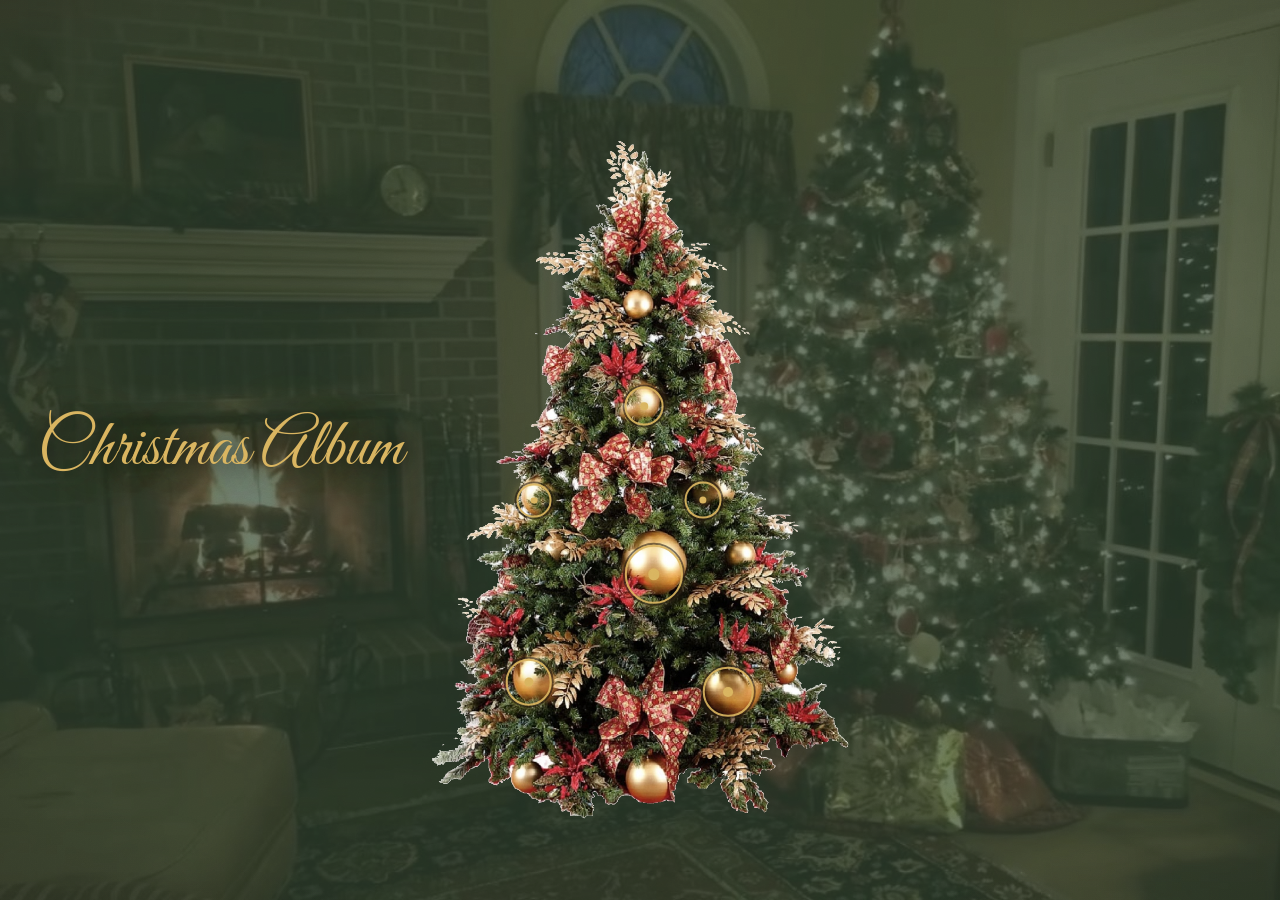
==== tree.html @ 501cd373 "Add files via upload" ====
<!DOCTYPE html>
<html lang="en">
<head>
<meta charset="utf-8">
<meta name="viewport" content="width=device-width, initial-scale=1">
<title>The Christmas Tree &middot; My Little Home</title>
<meta name="description" content="The Christmas tree in a retro Christmas house: the sixth picture of the house, under a translucent evergreen, with a Christmas album of six photographs.">
<link rel="stylesheet" href="assets/css/style.css">
<link rel="icon" href="data:image/svg+xml,%3Csvg xmlns='http://www.w3.org/2000/svg' viewBox='0 0 32 32'%3E%3Crect width='32' height='32' rx='6' fill='%232e0d14'/%3E%3Cpath d='M16 5l2.9 6.1 6.6.8-4.9 4.5 1.3 6.5L16 19.8 10.1 22.9l1.3-6.5L6.5 11.9l6.6-.8z' fill='%23d9b45f'/%3E%3C/svg%3E">
</head>
<body class="page page--tree" data-parent="room.html">
  <main id="main">
    <h1 class="sr-only">The Christmas Tree</h1>

    <p class="album__label">Christmas Album</p>

    <div class="stage" style="background-image:url('assets/img/living-room-tree.jpg')">
      <div class="stage__tint" id="tint" data-rgb="47,70,51" style="background:rgba(47,70,51,0.7)"></div>
      <div class="stage__vig"></div>

      <div class="album__tree" id="album-tree">
        <img src="assets/img/christmas-tree.png" alt="A decorated Christmas tree hung with red bows and gold baubles">

        <button class="album__ball" type="button" data-photo="assets/img/album-01.jpg"
                data-alt="Choosing a mug in a Christmas shop"
                aria-label="The first photograph of the album"
                style="--x:51.01%; --y:37.31%; --s:10%"><span class="sr-only">The first photograph</span></button>

        <button class="album__ball" type="button" data-photo="assets/img/album-02.jpg"
                data-alt="Under the lights at the castle"
                aria-label="The second photograph of the album"
                style="--x:24.94%; --y:51.32%; --s:9%"><span class="sr-only">The second photograph</span></button>

        <button class="album__ball" type="button" data-photo="assets/img/album-03.jpg"
                data-alt="A Winnie the Pooh mug from the shelf"
                aria-label="The third photograph of the album"
                style="--x:64.86%; --y:51.17%; --s:9.5%"><span class="sr-only">The third photograph</span></button>

        <button class="album__ball" type="button" data-photo="assets/img/album-04.jpg"
                data-alt="In front of the Christmas shop window"
                aria-label="The fourth photograph of the album"
                style="--x:53.27%; --y:60.98%; --s:15%"><span class="sr-only">The fourth photograph</span></button>

        <button class="album__ball" type="button" data-photo="assets/img/album-05.jpg"
                data-alt="The princesses on the parade"
                aria-label="The fifth photograph of the album"
                style="--x:23.68%; --y:77.34%; --s:12%"><span class="sr-only">The fifth photograph</span></button>

        <button class="album__ball" type="button" data-photo="assets/img/album-06.jpg"
                data-alt="The Cinderella carousel at night"
                aria-label="The sixth photograph of the album"
                style="--x:70.91%; --y:78.58%; --s:13%"><span class="sr-only">The sixth photograph</span></button>
      </div>

      <figure class="album__shot" id="album-shot" hidden>
        <img class="album__photo" id="album-photo" src="" alt="">
      </figure>
    </div>
  </main>

<script src="assets/js/site.js"></script>
<script src="assets/js/album.js"></script>
</body>
</html>
---- assets/css/style.css ----
/* =========================================================
   The three faces of the house
   They live in the house now, so the first frame is painted
   without waiting for anybody outside. */

@font-face {
  font-family: 'Cormorant Garamond';
  font-style: italic;
  font-weight: 400;
  font-display: swap;
  src: url('../fonts/cormorant-garamond-400-italic-latin-ext.woff2') format('woff2');
  unicode-range: U+0100-02BA, U+02BD-02C5, U+02C7-02CC, U+02CE-02D7, U+02DD-02FF, U+0304, U+0308, U+0329, U+1D00-1DBF, U+1E00-1E9F, U+1EF2-1EFF, U+2020, U+20A0-20AB, U+20AD-20C4, U+2113, U+2C60-2C7F, U+A720-A7FF;
}

@font-face {
  font-family: 'Cormorant Garamond';
  font-style: italic;
  font-weight: 400;
  font-display: swap;
  src: url('../fonts/cormorant-garamond-400-italic-latin.woff2') format('woff2');
  unicode-range: U+0000-00FF, U+0131, U+0152-0153, U+02BB-02BC, U+02C6, U+02DA, U+02DC, U+0304, U+0308, U+0329, U+2000-206F, U+20AC, U+2122, U+2191, U+2193, U+2212, U+2215, U+FEFF, U+FFFD;
}

@font-face {
  font-family: 'Cormorant Garamond';
  font-style: normal;
  font-weight: 400;
  font-display: swap;
  src: url('../fonts/cormorant-garamond-400-normal-latin-ext.woff2') format('woff2');
  unicode-range: U+0100-02BA, U+02BD-02C5, U+02C7-02CC, U+02CE-02D7, U+02DD-02FF, U+0304, U+0308, U+0329, U+1D00-1DBF, U+1E00-1E9F, U+1EF2-1EFF, U+2020, U+20A0-20AB, U+20AD-20C4, U+2113, U+2C60-2C7F, U+A720-A7FF;
}

@font-face {
  font-family: 'Cormorant Garamond';
  font-style: normal;
  font-weight: 400;
  font-display: swap;
  src: url('../fonts/cormorant-garamond-400-normal-latin.woff2') format('woff2');
  unicode-range: U+0000-00FF, U+0131, U+0152-0153, U+02BB-02BC, U+02C6, U+02DA, U+02DC, U+0304, U+0308, U+0329, U+2000-206F, U+20AC, U+2122, U+2191, U+2193, U+2212, U+2215, U+FEFF, U+FFFD;
}

@font-face {
  font-family: 'Cormorant Garamond';
  font-style: normal;
  font-weight: 600;
  font-display: swap;
  src: url('../fonts/cormorant-garamond-400-normal-latin-ext.woff2') format('woff2');
  unicode-range: U+0100-02BA, U+02BD-02C5, U+02C7-02CC, U+02CE-02D7, U+02DD-02FF, U+0304, U+0308, U+0329, U+1D00-1DBF, U+1E00-1E9F, U+1EF2-1EFF, U+2020, U+20A0-20AB, U+20AD-20C4, U+2113, U+2C60-2C7F, U+A720-A7FF;
}

@font-face {
  font-family: 'Cormorant Garamond';
  font-style: normal;
  font-weight: 600;
  font-display: swap;
  src: url('../fonts/cormorant-garamond-400-normal-latin.woff2') format('woff2');
  unicode-range: U+0000-00FF, U+0131, U+0152-0153, U+02BB-02BC, U+02C6, U+02DA, U+02DC, U+0304, U+0308, U+0329, U+2000-206F, U+20AC, U+2122, U+2191, U+2193, U+2212, U+2215, U+FEFF, U+FFFD;
}

@font-face {
  font-family: 'Great Vibes';
  font-style: normal;
  font-weight: 400;
  font-display: swap;
  src: url('../fonts/great-vibes-400-normal-latin-ext.woff2') format('woff2');
  unicode-range: U+0100-02BA, U+02BD-02C5, U+02C7-02CC, U+02CE-02D7, U+02DD-02FF, U+0304, U+0308, U+0329, U+1D00-1DBF, U+1E00-1E9F, U+1EF2-1EFF, U+2020, U+20A0-20AB, U+20AD-20C4, U+2113, U+2C60-2C7F, U+A720-A7FF;
}

@font-face {
  font-family: 'Great Vibes';
  font-style: normal;
  font-weight: 400;
  font-display: swap;
  src: url('../fonts/great-vibes-400-normal-latin.woff2') format('woff2');
  unicode-range: U+0000-00FF, U+0131, U+0152-0153, U+02BB-02BC, U+02C6, U+02DA, U+02DC, U+0304, U+0308, U+0329, U+2000-206F, U+20AC, U+2122, U+2191, U+2193, U+2212, U+2215, U+FEFF, U+FFFD;
}

@font-face {
  font-family: 'Playfair Display';
  font-style: normal;
  font-weight: 500;
  font-display: swap;
  src: url('../fonts/playfair-display-500-normal-latin-ext.woff2') format('woff2');
  unicode-range: U+0100-02BA, U+02BD-02C5, U+02C7-02CC, U+02CE-02D7, U+02DD-02FF, U+0304, U+0308, U+0329, U+1D00-1DBF, U+1E00-1E9F, U+1EF2-1EFF, U+2020, U+20A0-20AB, U+20AD-20C4, U+2113, U+2C60-2C7F, U+A720-A7FF;
}

@font-face {
  font-family: 'Playfair Display';
  font-style: normal;
  font-weight: 500;
  font-display: swap;
  src: url('../fonts/playfair-display-500-normal-latin.woff2') format('woff2');
  unicode-range: U+0000-00FF, U+0131, U+0152-0153, U+02BB-02BC, U+02C6, U+02DA, U+02DC, U+0304, U+0308, U+0329, U+2000-206F, U+20AC, U+2122, U+2191, U+2193, U+2212, U+2215, U+FEFF, U+FFFD;
}

@font-face {
  font-family: 'Playfair Display';
  font-style: normal;
  font-weight: 700;
  font-display: swap;
  src: url('../fonts/playfair-display-500-normal-latin-ext.woff2') format('woff2');
  unicode-range: U+0100-02BA, U+02BD-02C5, U+02C7-02CC, U+02CE-02D7, U+02DD-02FF, U+0304, U+0308, U+0329, U+1D00-1DBF, U+1E00-1E9F, U+1EF2-1EFF, U+2020, U+20A0-20AB, U+20AD-20C4, U+2113, U+2C60-2C7F, U+A720-A7FF;
}

@font-face {
  font-family: 'Playfair Display';
  font-style: normal;
  font-weight: 700;
  font-display: swap;
  src: url('../fonts/playfair-display-500-normal-latin.woff2') format('woff2');
  unicode-range: U+0000-00FF, U+0131, U+0152-0153, U+02BB-02BC, U+02C6, U+02DA, U+02DC, U+0304, U+0308, U+0329, U+2000-206F, U+20AC, U+2122, U+2191, U+2193, U+2212, U+2215, U+FEFF, U+FFFD;
}

/* =========================================================
   My Little Home · a retro Christmas house
   Palette: wine red / vintage green / dark brown / cream yellow
   Every screen is one picture, edge to edge, always in its
   original 4:3 proportion. No frames, no chrome, no bars.
   ========================================================= */

:root {
  --wine-900: #2e0d14;
  --wine-800: #3e1119;
  --wine-700: #5e1c28;
  --wine-500: #8c2f3c;

  --green-900: #1a241c;
  --green-800: #223327;
  --green-700: #33503c;
  --green-500: #4e7355;

  --brown-900: #160e09;
  --brown-800: #241710;
  --brown-700: #38261a;
  --brown-600: #4e3626;

  --cream: #f2e3bc;
  --cream-2: #e2ce9e;
  --cream-3: #c4ac7c;
  --gold: #d9b45f;

  --serif: "Cormorant Garamond", Georgia, "Times New Roman", serif;
  --display: "Great Vibes", "Brush Script MT", "Segoe Script", cursive;
  --label: "Playfair Display", Georgia, serif;

  --noise: url("data:image/svg+xml,%3Csvg xmlns='http://www.w3.org/2000/svg' width='180' height='180'%3E%3Cfilter id='n'%3E%3CfeTurbulence type='fractalNoise' baseFrequency='0.85' numOctaves='3' stitchTiles='stitch'/%3E%3CfeColorMatrix type='saturate' values='0'/%3E%3C/filter%3E%3Crect width='180' height='180' filter='url(%23n)' opacity='0.55'/%3E%3C/svg%3E");
}

*, *::before, *::after { box-sizing: border-box; }

html {
  -webkit-text-size-adjust: 100%;
  height: 100%;
  overflow: hidden;
}

body {
  margin: 0;
  height: 100%;
  overflow: hidden;
  display: flex;
  flex-direction: column;
  font-family: var(--serif);
  color: var(--cream);
  background-color: var(--brown-900);
  background-image:
    radial-gradient(120% 60% at 50% -12%, rgba(94, 28, 40, 0.5), transparent 62%),
    radial-gradient(100% 55% at 50% 112%, rgba(51, 80, 60, 0.3), transparent 62%),
    linear-gradient(180deg, var(--brown-800) 0%, var(--brown-900) 62%, #120b07 100%);
}

body::after {
  content: "";
  position: fixed;
  inset: 0;
  z-index: 60;
  pointer-events: none;
  opacity: 0.13;
  mix-blend-mode: overlay;
  background-image: var(--noise);
}

:focus-visible {
  outline: 2px solid var(--gold);
  outline-offset: 3px;
  border-radius: 4px;
}

/* the picture is the whole screen: no bars above, below or beside it.
   the stage keeps its 4:3 and hangs from the top, so the gramophone in the
   top left corner never falls out of the picture */
main {
  position: fixed;
  inset: 0;
  overflow: hidden;
  display: grid;
  grid-template-columns: 100%;
  grid-template-rows: 100%;
  place-items: start center;
}

.stage {
  position: relative;
  width: max(100vw, 133.3333vh);
  aspect-ratio: 4 / 3;
  overflow: hidden;
  background-color: var(--brown-700);
  background-position: center;
  background-repeat: no-repeat;
  background-size: cover;
  container-type: inline-size;
  transition: transform 0.45s ease, opacity 0.45s ease;
}

.stage__tint {
  position: absolute;
  inset: 0;
  pointer-events: none;
  background: rgba(0, 0, 0, 0);
  transition: background 0.5s ease;
}

.stage__vig {
  position: absolute;
  inset: 0;
  pointer-events: none;
  background: radial-gradient(120% 96% at 50% 46%, transparent 52%, rgba(22, 14, 9, 0.5) 100%);
}

/* a heading for screen readers only - nothing is written on the picture */
.sr-only {
  position: absolute;
  width: 1px;
  height: 1px;
  margin: -1px;
  padding: 0;
  overflow: hidden;
  clip: rect(0 0 0 0);
  clip-path: inset(50%);
  white-space: nowrap;
  border: 0;
}

/* ---------------- hotspots ---------------- */

.hotspot {
  position: absolute;
  width: 40px;
  height: 40px;
  margin: -20px 0 0 -20px;
  padding: 0;
  border: 0;
  background: none;
  cursor: pointer;
}
.hotspot::before {
  content: "";
  position: absolute;
  inset: 3px;
  border-radius: 50%;
  border: 2px solid rgba(217, 180, 95, 0.92);
  box-shadow: 0 0 0 2px rgba(22, 14, 9, 0.55), 0 0 12px rgba(217, 180, 95, 0.5);
  transition: transform 0.25s ease, background 0.25s ease;
  animation: beat 3.2s ease-in-out infinite;
}
.hotspot::after {
  content: "";
  position: absolute;
  left: 50%;
  top: 50%;
  width: 6px;
  height: 6px;
  margin: -3px 0 0 -3px;
  border-radius: 50%;
  background: var(--gold);
  box-shadow: 0 0 8px rgba(217, 180, 95, 0.9);
}
.hotspot:hover::before,
.hotspot:focus-visible::before {
  transform: scale(1.18);
  background: rgba(217, 180, 95, 0.16);
}
.hotspot__label {
  position: absolute;
  left: 50%;
  top: 100%;
  transform: translate(-50%, 6px);
  margin-top: 6px;
  padding: 4px 10px;
  border-radius: 999px;
  background: rgba(22, 14, 9, 0.86);
  color: var(--cream);
  font-family: var(--label);
  font-size: 10px;
  letter-spacing: 0.16em;
  text-transform: uppercase;
  white-space: nowrap;
  opacity: 0;
  pointer-events: none;
  transition: opacity 0.25s ease, transform 0.25s ease;
}
.hotspot:hover .hotspot__label,
.hotspot:focus-visible .hotspot__label {
  opacity: 1;
  transform: translate(-50%, 0);
}
@keyframes beat {
  0%, 100% { transform: scale(1); opacity: 0.85; }
  50% { transform: scale(1.12); opacity: 1; }
}

/* ---------------- welcome · the script title in the middle ---------------- */

.welcome__title {
  position: absolute;
  inset: 0;
  z-index: 3;
  display: grid;
  place-items: center;
  padding: 0 6%;
  pointer-events: none;
}
.welcome__title h1 {
  margin: 0;
  font-family: var(--display);
  font-weight: 400;
  font-size: clamp(22px, 10.5vw, 130px);
  font-size: clamp(22px, 10.5cqw, 130px);
  line-height: 1.08;
  text-align: center;
  color: var(--gold);
  text-shadow: 0 3px 26px rgba(0, 0, 0, 0.8), 0 0 64px rgba(217, 180, 95, 0.32);
}

/* the middle zoom: the next picture grows out of the centre, out of focus,
   and pulls into focus on the way in */
.zoom-veil {
  position: fixed;
  inset: 0;
  z-index: 80;
  display: grid;
  place-items: center;
  background: rgba(22, 14, 9, 0);
  pointer-events: none;
}
.zoom-veil__frame {
  width: max(100vw, 133.3333vh);
  aspect-ratio: 4 / 3;
  background-image: url("../img/living-room.jpg");
  background-position: center;
  background-size: cover;
  opacity: 0;
  transform: scale(0.18);
  transform-origin: center center;
  filter: blur(24px);
}
body.is-zooming .zoom-veil {
  background: rgba(22, 14, 9, 0.9);
  transition: background 1.5s ease;
}
body.is-zooming .zoom-veil__frame {
  opacity: 1;
  transform: scale(1);
  filter: blur(0);
  transition: transform 2.1s cubic-bezier(0.16, 0.84, 0.22, 1), opacity 1.4s ease, filter 1.8s ease;
}
/* the picture we leave goes out of focus behind the new one */
body.is-zooming .stage {
  opacity: 0.1;
  transform: scale(1.08);
  filter: blur(16px);
  transition: opacity 1.5s ease, transform 1.8s ease, filter 1.5s ease;
}

/* a soft page turn between the screens */
body.is-leaving .stage {
  transform: scale(1.07);
  opacity: 0;
}
/* pushing in towards the thing that was touched */
body.is-zooming-hotspot .stage {
  transform: scale(1.3);
  opacity: 0;
  transition: transform 0.55s ease, opacity 0.55s ease;
}
body.is-entering .stage {
  animation: settle 0.7s ease both;
}
@keyframes settle {
  from { opacity: 0; }
  to { opacity: 1; }
}

/* ---------------- the desk · making a cup of coffee ----------------
   the cup stands in the middle of the desk, the beans wait on its
   left and the sugar on its right. click one and it swings up over
   the cup in an arc, trembles, and goes back where it came from */

.brew {
  position: absolute;
  inset: 0;
  z-index: 4;
  pointer-events: none;
}

.brew__cup {
  position: absolute;
  left: calc(50% - 16.56%);
  top: 29.4%;
  width: 33.12%;
  aspect-ratio: 996 / 788;
  pointer-events: none;
}
.brew__shot {
  position: absolute;
  inset: 0;
  width: 100%;
  height: 100%;
  object-fit: contain;
  opacity: 0;
  transition: opacity 0.45s ease;
}
.brew__shot.is-on {
  opacity: 1;
}

.brew__pick {
  position: absolute;
  padding: 0;
  border: 0;
  background: none;
  cursor: pointer;
  pointer-events: auto;
  transform: translate(var(--dx, 0px), var(--dy, 0px)) rotate(var(--rot, 0deg));
  will-change: transform;
}
.brew__pick img {
  display: block;
  width: 100%;
  height: auto;
  transition: transform 0.28s ease, filter 0.35s ease;
}
.brew__pick:hover img,
.brew__pick:focus-visible img {
  transform: scale(1.06);
  /* a thin gold rim with a soft halo, following the shape of the object */
  filter:
    drop-shadow(0 0 5px rgba(245, 222, 158, 1))
    drop-shadow(0 0 15px rgba(226, 190, 104, 0.85))
    drop-shadow(0 0 34px rgba(217, 180, 95, 0.5));
}

/* the beans wait on the left of the cup, the sugar on the right */
.brew__pick--beans {
  left: calc(19.64% - 7.59%);
  top: 49.5%;
  width: 15.18%;
}
.brew__pick--sugar {
  left: calc(80.36% - 6.555%);
  top: 45.9%;
  width: 13.11%;
}

/* ---------------- the christmas album ----------------
   the tree stands in the middle of the picture with six gold baubles
   on it. touch one and its photograph grows out of the bauble, the
   tree steps aside and goes out of focus behind it. the backspace
   key puts the tree back */

.album__label {
  position: absolute;
  left: 3%;
  top: 50%;
  z-index: 3;
  margin: 0;
  transform: translateY(-50%);
  font-family: var(--display);
  font-weight: 400;
  font-size: clamp(26px, min(5.2cqw, 5.2vw), 72px);
  line-height: 1.1;
  white-space: nowrap;
  color: var(--gold);
  text-shadow: 0 3px 26px rgba(0, 0, 0, 0.8), 0 0 64px rgba(217, 180, 95, 0.32);
  pointer-events: none;
}
body.is-leaving .album__label {
  opacity: 0;
  transition: opacity 0.4s ease;
}

.album__tree {
  position: absolute;
  left: 33.5%;
  top: 14.4%;
  z-index: 3;
  width: 33%;
  transition: transform 0.85s cubic-bezier(0.16, 0.84, 0.22, 1), filter 0.85s ease;
}
.album__tree img {
  display: block;
  width: 100%;
  height: auto;
}
body.is-album-open .album__tree {
  /* the tree steps aside and turns a little, so the photograph stands in front */
  transform: translateX(3cqw) perspective(1400px) rotateY(10deg);
  filter: blur(7px);
}

.album__ball {
  position: absolute;
  left: var(--x);
  top: var(--y);
  width: var(--s);
  height: var(--s);
  margin: calc(var(--s) / -2) 0 0 calc(var(--s) / -2);
  padding: 0;
  border: 0;
  background: none;
  cursor: pointer;
  border-radius: 50%;
}
.album__ball::before {
  content: "";
  position: absolute;
  left: 50%;
  top: 50%;
  width: 92%;
  height: auto;
  aspect-ratio: 1;
  transform: translate(-50%, -50%);
  border-radius: 50%;
  border: 2px solid rgba(217, 180, 95, 0.92);
  box-shadow: 0 0 0 2px rgba(22, 14, 9, 0.55), 0 0 12px rgba(217, 180, 95, 0.5);
  transition: background 0.25s ease;
  animation: beatBall 3.2s ease-in-out infinite;
}
.album__ball::after {
  content: "";
  position: absolute;
  left: 50%;
  top: 50%;
  width: max(5px, 18%);
  height: auto;
  aspect-ratio: 1;
  transform: translate(-50%, -50%);
  border-radius: 50%;
  background: var(--gold);
  box-shadow: 0 0 8px rgba(217, 180, 95, 0.9);
}
.album__ball:hover::before,
.album__ball:focus-visible::before {
  background: rgba(217, 180, 95, 0.16);
}
@keyframes beatBall {
  0%, 100% { transform: translate(-50%, -50%) scale(1); opacity: 0.85; }
  50% { transform: translate(-50%, -50%) scale(1.12); opacity: 1; }
}

/* the photograph: a polaroid frame, its own proportion kept.
   it comes out of the bauble tilted in the air, and turns flat as it
   grows, so the picture stands in front of the tree */
.album__shot {
  position: absolute;
  left: 50%;
  top: 50%;
  z-index: 5;
  width: max-content;
  margin: 0;
  padding: 2.2cqw 2.2cqw 8cqw;
  background: linear-gradient(158deg, #f8f3e8 0%, #e9dfcc 100%);
  box-shadow: 0 28px 70px rgba(0, 0, 0, 0.62), 0 1px 0 rgba(255, 255, 255, 0.4) inset;
  transform: translate(-50%, -50%) translate(var(--fx, 0px), var(--fy, 0px))
             perspective(1500px) rotateX(34deg) rotateY(-26deg) scale(0.06);
  transform-origin: center center;
  filter: blur(16px);
  opacity: 0;
  transition: transform 0.95s cubic-bezier(0.16, 0.84, 0.22, 1), filter 0.95s ease,
              opacity 0.55s ease, box-shadow 0.95s ease;
}
.album__shot.is-open {
  transform: translate(-50%, -50%) perspective(1500px) rotateX(0deg) rotateY(0deg) scale(1);
  filter: blur(0);
  opacity: 1;
  box-shadow: 0 56px 120px rgba(0, 0, 0, 0.74), 0 2px 0 rgba(255, 255, 255, 0.5) inset;
}
.album__photo {
  display: block;
  width: 24cqw;
  height: auto;
  background: #14100c;
  box-shadow: 0 0 0 1px rgba(22, 14, 9, 0.55), 0 3px 10px rgba(0, 0, 0, 0.45);
}

/* ---------------- the shell ----------------
   the music lives in the top window, so it goes on while the
   visitor walks from room to room. the scenes run inside a frame */

.shell__frame {
  position: fixed;
  inset: 0;
  width: 100%;
  height: 100%;
  border: 0;
  display: block;
  background-color: var(--brown-900);
}
body.page--shell::after { content: none; }
body.page--shell #bgm,
body.page--gramophone #record-audio { display: none; }

/* ---------------- the records ----------------
   three covers slide in from the right and stop in the middle of the
   picture, turning as they come. choose one and it grows into the
   middle, and the black disc slides out of its sleeve. the eye of the
   disc starts and stops the music, and the little bar under the disc
   shows how far the record has come.

   the covers are measured against the window, so all three stay in
   sight on a narrow screen. the middle of the picture is measured
   against the picture, as everywhere else in the house */

.record__title,
.desk__title {
  position: absolute;
  left: 0;
  right: 0;
  top: 4.5%;
  z-index: 3;
  margin: 0;
  font-family: var(--display);
  font-weight: 400;
  line-height: 1.08;
  text-align: center;
  color: var(--gold);
  text-shadow: 0 3px 26px rgba(0, 0, 0, 0.8), 0 0 64px rgba(217, 180, 95, 0.32);
  pointer-events: none;
}
.record__title { font-size: clamp(22px, min(10.5cqw, 10.5vw), 130px); }
.desk__title { font-size: clamp(20px, min(7.4cqw, 7.4vw), 100px); }

.record__row {
  position: absolute;
  inset: 0;
  z-index: 3;
  pointer-events: none;
  perspective: 1400px;
}

.record {
  position: absolute;
  top: calc(37.5cqw - 10.5vw);
  width: 21vw;
  height: 21vw;
  padding: 0;
  border: 0;
  background: none;
  cursor: pointer;
  pointer-events: auto;
  opacity: 0;
  transform-origin: left center;
  transform: translateX(30vw) scale(0.86) rotateY(-26deg);
  filter: blur(7px);
  transition: opacity 0.55s ease, transform 1s cubic-bezier(0.16, 0.84, 0.22, 1), filter 0.85s ease;
}
.record:nth-child(1) { left: calc(50% - 36.5vw); }
.record:nth-child(2) { left: calc(50% - 10.5vw); }
.record:nth-child(3) { left: calc(50% + 15.5vw); }
.record img {
  display: block;
  width: 100%;
  height: 100%;
  object-fit: cover;
  box-shadow: 0 18px 44px rgba(0, 0, 0, 0.55);
  transition: transform 0.3s ease, box-shadow 0.3s ease;
}
.record:hover img,
.record:focus-visible img {
  transform: scale(1.04);
  box-shadow: 0 22px 54px rgba(0, 0, 0, 0.62), 0 0 0 2px rgba(217, 180, 95, 0.55);
}
body.is-records-in .record {
  opacity: 1;
  transform: translateX(0) scale(1) rotateY(0deg);
  filter: blur(0);
  transition-delay: var(--d, 0s);
}

.record__deck {
  position: absolute;
  inset: 0;
  z-index: 4;
  pointer-events: none;
}

/* the sleeve, grown into the middle of the picture */
.record__cover {
  position: absolute;
  left: calc(50% - 27vw);
  top: calc(37.5cqw - 17vw);
  width: 34vw;
  height: 34vw;
  object-fit: cover;
  opacity: 0;
  transform: scale(0.82);
  filter: blur(14px);
  box-shadow: 0 30px 70px rgba(0, 0, 0, 0.6);
  pointer-events: none;
  cursor: pointer;
  transition: opacity 0.5s ease, transform 0.8s cubic-bezier(0.16, 0.84, 0.22, 1), filter 0.7s ease;
}

/* the disc, waiting behind the sleeve */
.record__disc {
  position: absolute;
  left: calc(50% - 27vw);
  top: calc(37.5cqw - 17vw);
  width: 34vw;
  height: 34vw;
  border-radius: 50%;
  overflow: hidden;
  background-color: #0b0907;
  box-shadow: 0 26px 60px rgba(0, 0, 0, 0.72);
  opacity: 0;
  transform: translateX(0);
  transition: opacity 0.4s ease 0.28s, transform 0.85s cubic-bezier(0.16, 0.84, 0.22, 1);
}
.record__disc-face {
  position: absolute;
  inset: 0;
  border-radius: 50%;
  background-size: cover;
  background-position: center;
  filter: saturate(0.86) brightness(0.74);
}
.record__disc-face::after {
  content: "";
  position: absolute;
  inset: 0;
  border-radius: 50%;
  background:
    repeating-radial-gradient(circle at 50% 50%, rgba(255, 245, 216, 0.06) 0 1px, transparent 1px 4px),
    radial-gradient(circle at 50% 50%, rgba(11, 9, 7, 0.55) 0 16%, transparent 42%);
}

/* the eye of the disc: the key that starts and stops the music */
.record__play {
  position: absolute;
  left: calc(50% + 5.5vw);
  top: calc(37.5cqw - 4.5vw);
  width: 9vw;
  height: 9vw;
  margin: 0;
  padding: 0;
  border: 0;
  border-radius: 50%;
  background-color: rgba(14, 10, 7, 0.92);
  box-shadow: 0 0 0 2px rgba(217, 180, 95, 0.75), 0 8px 26px rgba(0, 0, 0, 0.6);
  cursor: pointer;
  opacity: 0;
  transform: scale(0.6);
  pointer-events: none;
  transition: opacity 0.45s ease 0.3s, transform 0.5s ease 0.3s;
}
.record__glyph {
  position: absolute;
  inset: 0;
}
.record__glyph::before {
  content: "";
  position: absolute;
  left: 50%;
  top: 50%;
  width: 0;
  height: 0;
  transform: translate(-40%, -50%);
  border-left: 3.1vw solid var(--gold);
  border-top: 2vw solid transparent;
  border-bottom: 2vw solid transparent;
}
body.is-record-playing .record__glyph::before {
  width: 3.1vw;
  height: 4vw;
  transform: translate(-50%, -50%);
  border: 0;
  background-image: linear-gradient(90deg,
    var(--gold) 0 1.05vw, transparent 1.05vw 2.05vw, var(--gold) 2.05vw 3.1vw);
}

/* the little bar under the disc: how far the record has come */
.record__progress {
  position: absolute;
  left: calc(50% - 1vw);
  /* it hangs just under the disc, and never falls off the screen */
  top: min(calc(37.5cqw + 17vw + 1.1vw), calc(100vh - 1.6vw));
  width: 22vw;
  height: 0.75vw;
  border-radius: 999px;
  background: rgba(22, 14, 9, 0.55);
  box-shadow: inset 0 0 0 1px rgba(242, 227, 188, 0.22), 0 6px 18px rgba(0, 0, 0, 0.45);
  opacity: 0;
  transform: scaleX(0.92);
  transition: opacity 0.5s ease 0.3s, transform 0.6s ease 0.3s;
}
.record__progress-fill {
  position: absolute;
  left: 0;
  top: 0;
  bottom: 0;
  width: 0;
  border-radius: 999px;
  background: linear-gradient(90deg, rgba(140, 47, 60, 0.95), var(--gold));
}
.record__progress-fill::after {
  content: "";
  position: absolute;
  right: -0.65vw;
  top: 50%;
  width: 1.3vw;
  height: 1.3vw;
  margin-top: -0.65vw;
  border-radius: 50%;
  background: var(--cream);
  box-shadow: 0 0 10px rgba(217, 180, 95, 0.9);
}
body.is-record-open .record__progress {
  opacity: 1;
  transform: scaleX(1);
}

/* the record is on the deck */
body.is-record-open .record__cover {
  opacity: 1;
  transform: scale(1);
  filter: blur(0);
  pointer-events: auto;
}
body.is-record-open .record__disc {
  opacity: 1;
  transform: translateX(20vw);
}
body.is-record-open .record__play {
  opacity: 1;
  transform: scale(1);
  pointer-events: auto;
}

/* the chosen record leaves the row */
body.is-record-open .record {
  opacity: 0;
  pointer-events: none;
}

/* the disc turns while the music plays */
body.is-record-playing .record__disc-face {
  animation: spin 14s linear infinite;
}
@keyframes spin {
  from { transform: rotate(0deg); }
  to { transform: rotate(360deg); }
}

/* ---------------- responsive ---------------- */

@media (max-width: 720px) {
  .hotspot { width: 32px; height: 32px; margin: -16px 0 0 -16px; }
  .hotspot::before { inset: 2px; }
  .hotspot__label { font-size: 9px; padding: 3px 8px; }
}

@media (prefers-reduced-motion: reduce) {
  *, *::before, *::after {
    animation-duration: 0.001ms !important;
    animation-iteration-count: 1 !important;
    transition-duration: 0.001ms !important;
    scroll-behavior: auto !important;
  }
}

@media print {
  .hotspot, .zoom-veil { display: none !important; }
}
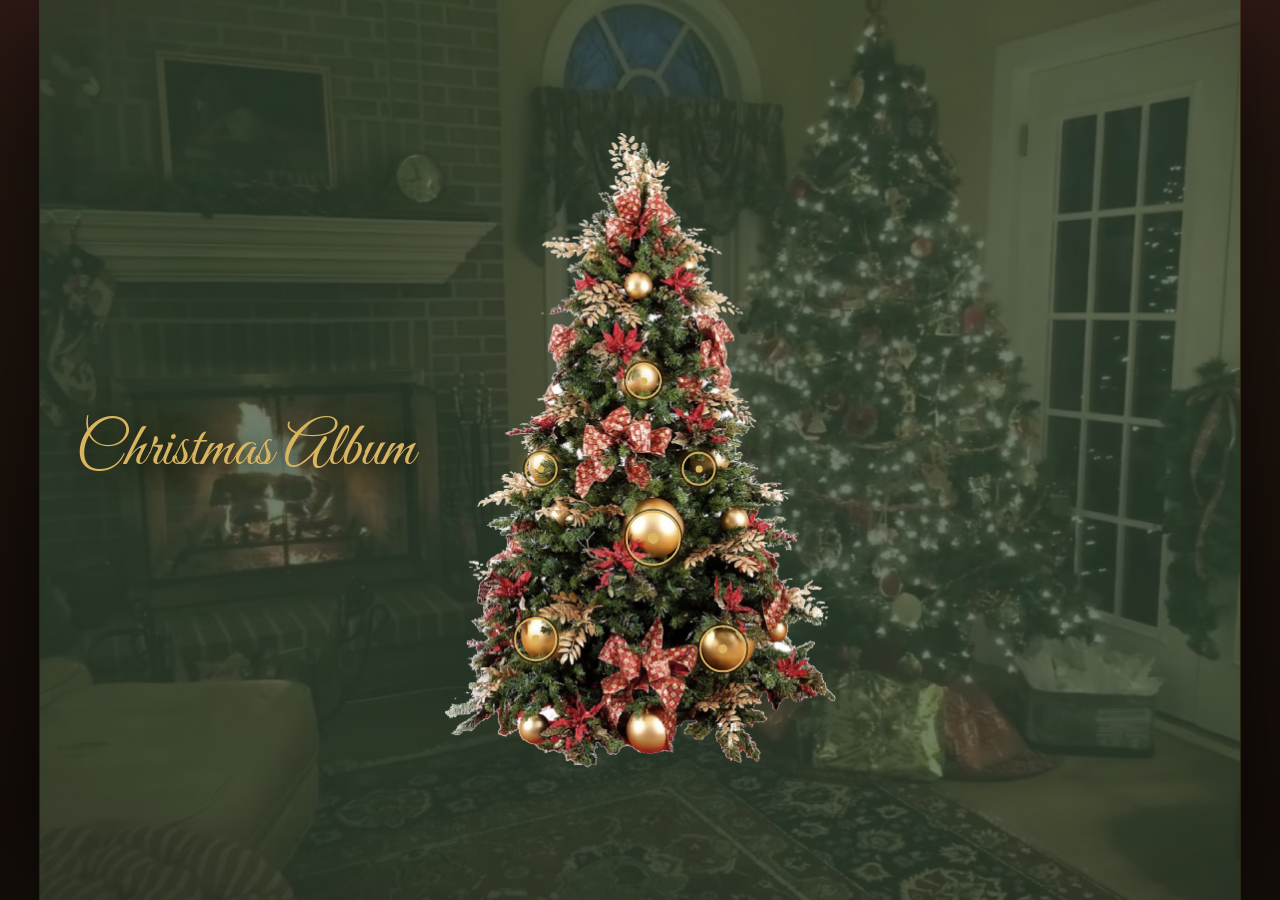
==== commit c34282cd: "fix: fit the whole 4:3 picture in the window so the desk is always reachable The stage used to be as" ====
--- a/tree.html
+++ b/tree.html
@@ -12,11 +12,11 @@
   <main id="main">
     <h1 class="sr-only">The Christmas Tree</h1>
 
-    <p class="album__label">Christmas Album</p>
-
     <div class="stage" style="background-image:url('assets/img/living-room-tree.jpg')">
       <div class="stage__tint" id="tint" data-rgb="47,70,51" style="background:rgba(47,70,51,0.7)"></div>
       <div class="stage__vig"></div>
+
+      <p class="album__label">Christmas Album</p>
 
       <div class="album__tree" id="album-tree">
         <img src="assets/img/christmas-tree.png" alt="A decorated Christmas tree hung with red bows and gold baubles">
--- a/assets/css/style.css
+++ b/assets/css/style.css
@@ -186,9 +186,9 @@
   border-radius: 4px;
 }
 
-/* the picture is the whole screen: no bars above, below or beside it.
-   the stage keeps its 4:3 and hangs from the top, so the gramophone in the
-   top left corner never falls out of the picture */
+/* the picture keeps its 4:3 and always fits the window. when the window is
+   wider than 4:3 the picture is centred and deep brown margins show at the
+   sides, so the desk at the bottom of the scene never falls off the screen */
 main {
   position: fixed;
   inset: 0;
@@ -196,12 +196,12 @@
   display: grid;
   grid-template-columns: 100%;
   grid-template-rows: 100%;
-  place-items: start center;
+  place-items: center;
 }
 
 .stage {
   position: relative;
-  width: max(100vw, 133.3333vh);
+  width: min(100vw, 133.3333vh);
   aspect-ratio: 4 / 3;
   overflow: hidden;
   background-color: var(--brown-700);
@@ -209,6 +209,7 @@
   background-repeat: no-repeat;
   background-size: cover;
   container-type: inline-size;
+  box-shadow: 0 0 0 1px rgba(217, 180, 95, 0.16), 0 26px 80px rgba(0, 0, 0, 0.6);
   transition: transform 0.45s ease, opacity 0.45s ease;
 }
 
@@ -344,7 +345,7 @@
   pointer-events: none;
 }
 .zoom-veil__frame {
-  width: max(100vw, 133.3333vh);
+  width: min(100vw, 133.3333vh);
   aspect-ratio: 4 / 3;
   background-image: url("../img/living-room.jpg");
   background-position: center;
@@ -650,9 +651,9 @@
 
 .record {
   position: absolute;
-  top: calc(37.5cqw - 10.5vw);
-  width: 21vw;
-  height: 21vw;
+  top: calc(37.5cqw - 10.5cqw);
+  width: 21cqw;
+  height: 21cqw;
   padding: 0;
   border: 0;
   background: none;
@@ -660,13 +661,13 @@
   pointer-events: auto;
   opacity: 0;
   transform-origin: left center;
-  transform: translateX(30vw) scale(0.86) rotateY(-26deg);
+  transform: translateX(30cqw) scale(0.86) rotateY(-26deg);
   filter: blur(7px);
   transition: opacity 0.55s ease, transform 1s cubic-bezier(0.16, 0.84, 0.22, 1), filter 0.85s ease;
 }
-.record:nth-child(1) { left: calc(50% - 36.5vw); }
-.record:nth-child(2) { left: calc(50% - 10.5vw); }
-.record:nth-child(3) { left: calc(50% + 15.5vw); }
+.record:nth-child(1) { left: calc(50% - 36.5cqw); }
+.record:nth-child(2) { left: calc(50% - 10.5cqw); }
+.record:nth-child(3) { left: calc(50% + 15.5cqw); }
 .record img {
   display: block;
   width: 100%;
@@ -697,10 +698,10 @@
 /* the sleeve, grown into the middle of the picture */
 .record__cover {
   position: absolute;
-  left: calc(50% - 27vw);
-  top: calc(37.5cqw - 17vw);
-  width: 34vw;
-  height: 34vw;
+  left: calc(50% - 27cqw);
+  top: calc(37.5cqw - 17cqw);
+  width: 34cqw;
+  height: 34cqw;
   object-fit: cover;
   opacity: 0;
   transform: scale(0.82);
@@ -714,10 +715,10 @@
 /* the disc, waiting behind the sleeve */
 .record__disc {
   position: absolute;
-  left: calc(50% - 27vw);
-  top: calc(37.5cqw - 17vw);
-  width: 34vw;
-  height: 34vw;
+  left: calc(50% - 27cqw);
+  top: calc(37.5cqw - 17cqw);
+  width: 34cqw;
+  height: 34cqw;
   border-radius: 50%;
   overflow: hidden;
   background-color: #0b0907;
@@ -747,10 +748,10 @@
 /* the eye of the disc: the key that starts and stops the music */
 .record__play {
   position: absolute;
-  left: calc(50% + 5.5vw);
-  top: calc(37.5cqw - 4.5vw);
-  width: 9vw;
-  height: 9vw;
+  left: calc(50% + 5.5cqw);
+  top: calc(37.5cqw - 4.5cqw);
+  width: 9cqw;
+  height: 9cqw;
   margin: 0;
   padding: 0;
   border: 0;
@@ -775,27 +776,27 @@
   width: 0;
   height: 0;
   transform: translate(-40%, -50%);
-  border-left: 3.1vw solid var(--gold);
-  border-top: 2vw solid transparent;
-  border-bottom: 2vw solid transparent;
+  border-left: 3.1cqw solid var(--gold);
+  border-top: 2cqw solid transparent;
+  border-bottom: 2cqw solid transparent;
 }
 body.is-record-playing .record__glyph::before {
-  width: 3.1vw;
-  height: 4vw;
+  width: 3.1cqw;
+  height: 4cqw;
   transform: translate(-50%, -50%);
   border: 0;
   background-image: linear-gradient(90deg,
-    var(--gold) 0 1.05vw, transparent 1.05vw 2.05vw, var(--gold) 2.05vw 3.1vw);
+    var(--gold) 0 1.05cqw, transparent 1.05cqw 2.05cqw, var(--gold) 2.05cqw 3.1cqw);
 }
 
 /* the little bar under the disc: how far the record has come */
 .record__progress {
   position: absolute;
-  left: calc(50% - 1vw);
-  /* it hangs just under the disc, and never falls off the screen */
-  top: min(calc(37.5cqw + 17vw + 1.1vw), calc(100vh - 1.6vw));
-  width: 22vw;
-  height: 0.75vw;
+  left: calc(50% - 1cqw);
+  /* it hangs just under the disc, and never falls off the picture */
+  top: min(calc(37.5cqw + 17cqw + 1.1cqw), calc(75cqw - 1.6cqw));
+  width: 22cqw;
+  height: 0.75cqw;
   border-radius: 999px;
   background: rgba(22, 14, 9, 0.55);
   box-shadow: inset 0 0 0 1px rgba(242, 227, 188, 0.22), 0 6px 18px rgba(0, 0, 0, 0.45);
@@ -815,11 +816,11 @@
 .record__progress-fill::after {
   content: "";
   position: absolute;
-  right: -0.65vw;
+  right: -0.65cqw;
   top: 50%;
-  width: 1.3vw;
-  height: 1.3vw;
-  margin-top: -0.65vw;
+  width: 1.3cqw;
+  height: 1.3cqw;
+  margin-top: -0.65cqw;
   border-radius: 50%;
   background: var(--cream);
   box-shadow: 0 0 10px rgba(217, 180, 95, 0.9);
@@ -838,7 +839,7 @@
 }
 body.is-record-open .record__disc {
   opacity: 1;
-  transform: translateX(20vw);
+  transform: translateX(20cqw);
 }
 body.is-record-open .record__play {
   opacity: 1;
